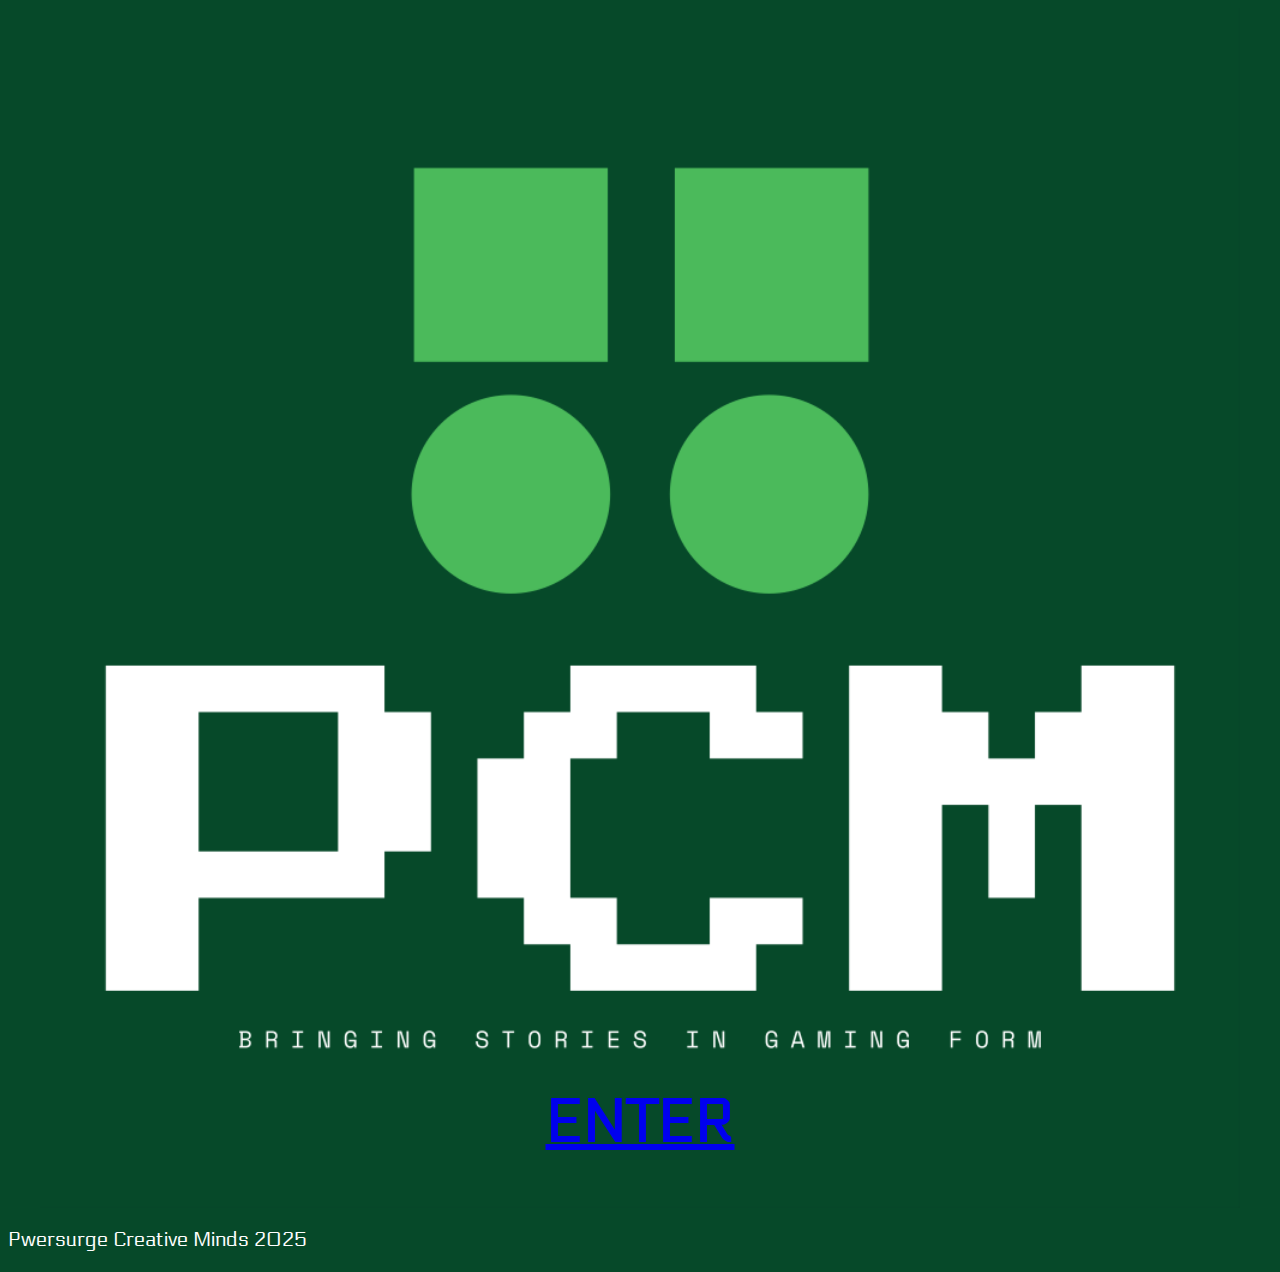
==== index.html @ 495eb173 "This is my initial Pwersurge Creative Minds webpage" ====
<!DOCTYPE html>
<html lang="en">
<head>
    <meta charset="UTF-8">
    <meta name="viewport" content="width=device-width, initial-scale=1.0">
    <title>Pwersurge Creative Minds</title>
    <link rel="stylesheet" href="./styles.css">
    <link rel="preconnect" href="https://fonts.googleapis.com">
  <link rel="preconnect" href="https://fonts.gstatic.com" crossorigin>
  <link href="https://fonts.googleapis.com/css2?family=Electrolize&family=Jersey+10&family=Newsreader:opsz,wght@6..72,600&family=Rampart+One&family=Silkscreen&family=Tinos:ital,wght@0,700;1,700&display=swap" rel="stylesheet">
</head>
<body>
    <div class="bigassbox">
       <div class="splashpage">
          <div class="getinside">
            <h2><a href="index.html">ENTER</a></h2>
          </div>
       </div>
    </div>
</body>
<footer>
    <p>Pwersurge Creative Minds 2025</p>
</footer>
</html>
---- styles.css ----
/* Main styling for the theme */

html {
    font-family:Electrolize, serif;
    font-size: 20px;
    color:white;
    background-color:#064929;
}

/* Header & nav styling */
header {
    position: sticky;
    top: 0;
    height: 101px;
    background-color: #064929;
    border-bottom: 1px solid white;
    display: flex;
    flex-direction: row;
    align-items: center;
}

nav {
    margin-left:auto;
}

nav ul {
    display: flex;
    gap: 30px;
    list-style-type: none;
    padding: 0;
    margin: 0;
}

/** Upper right logo **/
#logo {
    height:100px;
    width:100px;
    margin: 9.5px 9.5px;
    margin-left: 10px;
}

/** Splash Page **/

.bigassbox {
  display: flex;
  flex-direction: column;
  justify-content: center;
  align-items: center;
}

.splashpage {
   background-image: url('images/splasher.png');
   background-size: cover;
   width: 1200px;
   height: 1200px;
   margin: 0 auto; /* center the box */
   display: flex; /* center the text */
   justify-content: center; /* center the text on main axis */
   align-items:center; /* center the text on cross axis */
}    

.getinside {
  display: flex;
  align-items: flex-end; /* Aligns the content to the bottom */
  height: 100%; /* Ensures the div takes the full height of its parent */
  font-size: 2em;
  color: greenyellow
}

/** footer **/

footer {
   background-color: #064929;
}

/** Tinos: CSS classes for the Tinos font */

.tinos-bold {
    font-family: "Tinos", serif;
    font-weight: 700;
    font-style: normal;
  }
  
.tinos-bold-italic {
    font-family: "Tinos", serif;
    font-weight: 700;
    font-style: italic;
  }

/** Newsreader: CSS class for a variable style */


.newsreader-pwersurge {
    font-family: "Newsreader", serif;
    font-optical-sizing: auto;
    font-weight: 600;
    font-style: normal;
  }

 /** Jersey 10: CSS class **/

.jersey-10-regular {
    font-family: "Jersey 10", serif;
    font-weight: 400;
    font-style: normal;
  }

/** Rampart One: CSS class **/

.rampart-one-regular {
    font-family: "Rampart One", serif;
    font-weight: 400;
    font-style: normal;
  }

/** Silkscreen: CSS class **/

.silkscreen-regular {
    font-family: "Silkscreen", serif;
    font-weight: 400;
    font-style: normal;
  }

/** Electrolize: CSS class **/

.electrolize-regular {
    font-family: "Electrolize", serif;
    font-weight: 400;
    font-style: normal;
  }
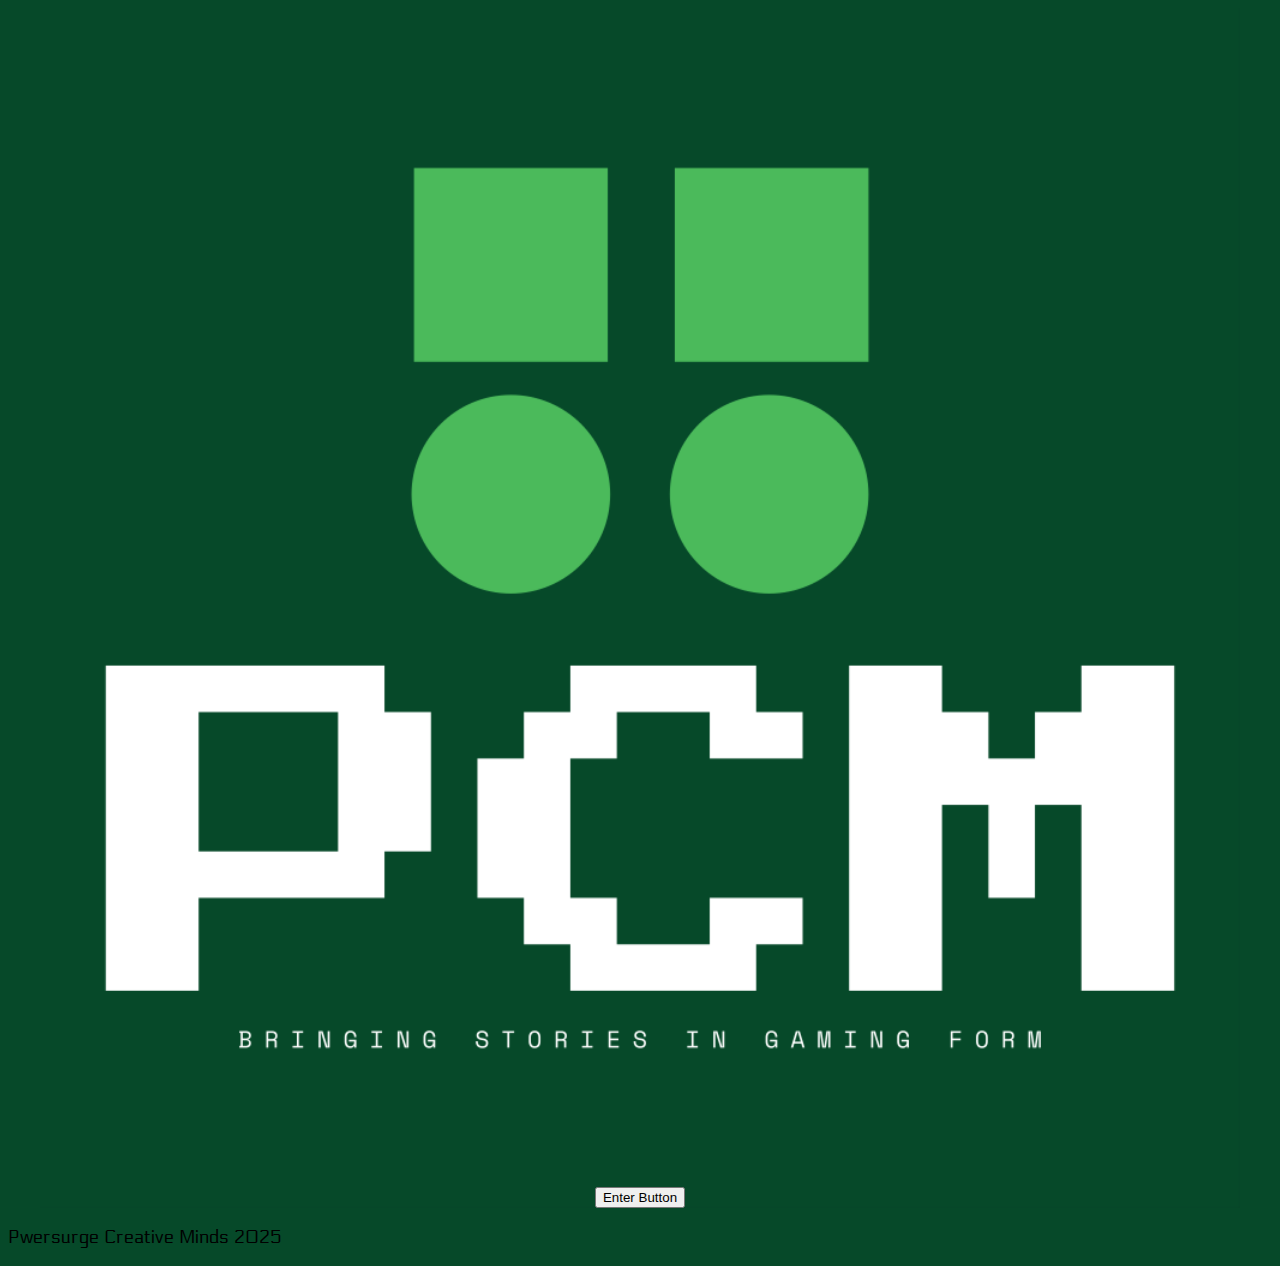
==== commit e511e396: "Update entry link to main page and replace text link with button" ====
--- a/index.html
+++ b/index.html
@@ -13,7 +13,9 @@
     <div class="bigassbox">
        <div class="splashpage">
           <div class="getinside">
-            <h2><a href="index.html">ENTER</a></h2>
+           <a href="./main.html"></a>
+            <button class="enterbutton"><span>Enter Button</span></button>
+          </a>
           </div>
        </div>
     </div>
--- a/styles.css
+++ b/styles.css
@@ -2,8 +2,8 @@
 
 html {
     font-family:Electrolize, serif;
-    font-size: 20px;
-    color:white;
+    font-size: 18px;
+    color:;
     background-color:#064929;
 }
 
@@ -24,11 +24,11 @@
 }
 
 nav ul {
-    display: flex;
-    gap: 30px;
-    list-style-type: none;
-    padding: 0;
-    margin: 0;
+  display: flex;
+  gap: 30px; /* Adjust the gap between links as needed */
+  list-style-type: none; /* Remove default list styling */
+  padding: 0; /* Remove default padding */
+  margin: 0; /* Remove default margin */
 }
 
 /** Upper right logo **/
@@ -67,7 +67,7 @@
   color: greenyellow
 }
 
-/** footer **/
+/** splash page footer **/
 
 footer {
    background-color: #064929;
@@ -128,4 +128,11 @@
     font-weight: 400;
     font-style: normal;
   }
-  +
+/** Press Start 2P: CSS class **/
+.press-start-2p-regular {
+    font-family: "Press Start 2P", serif;
+    font-weight: 400;
+    font-style: normal;
+  }
+
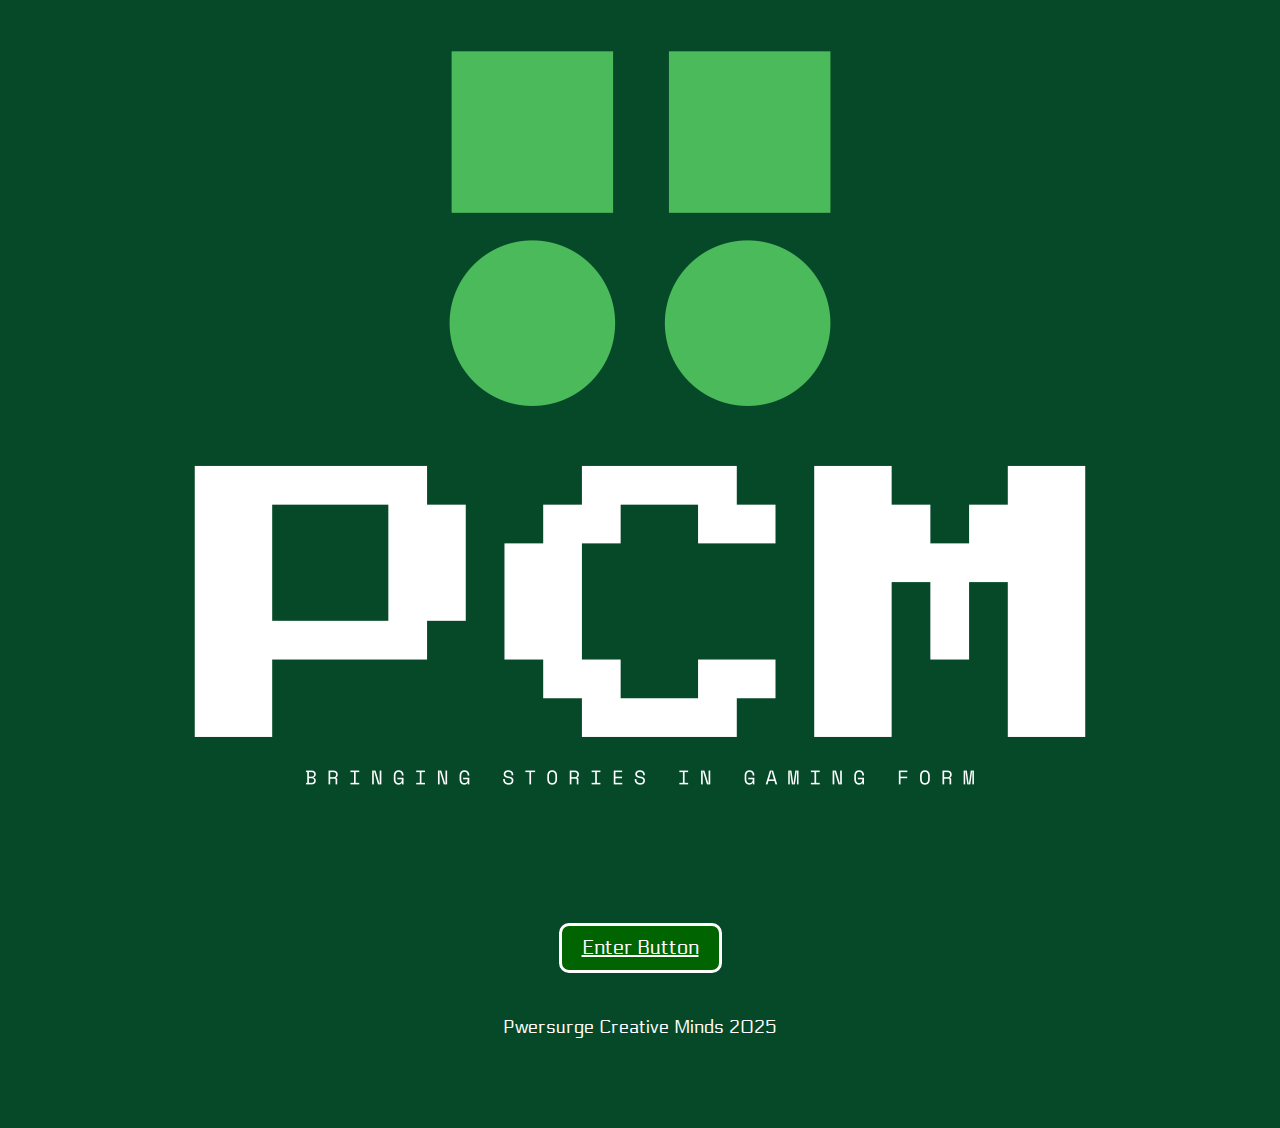
==== commit 337c2f36: "Refactor HTML structure and CSS styles: update splash page layout, enhance button design, and improv" ====
--- a/index.html
+++ b/index.html
@@ -9,18 +9,23 @@
   <link rel="preconnect" href="https://fonts.gstatic.com" crossorigin>
   <link href="https://fonts.googleapis.com/css2?family=Electrolize&family=Jersey+10&family=Newsreader:opsz,wght@6..72,600&family=Rampart+One&family=Silkscreen&family=Tinos:ital,wght@0,700;1,700&display=swap" rel="stylesheet">
 </head>
+
 <body>
-    <div class="bigassbox">
-       <div class="splashpage">
-          <div class="getinside">
-           <a href="./main.html"></a>
-            <button class="enterbutton"><span>Enter Button</span></button>
-          </a>
-          </div>
-       </div>
+
+    <div class="container supporting">
+       <img src="./images/splasher.png" alt="splashpagepic">
+      <div class="getinside">
+        <a href="./main.html" class="enterbutton"><span>Enter Button</span></a>
+        </a>
+      </div>
     </div>
+    
+    <footer>
+      <div class="container">
+        <p>Pwersurge Creative Minds 2025</p>
+      </div> 
+    </footer>
+
 </body>
-<footer>
-    <p>Pwersurge Creative Minds 2025</p>
-</footer>
+
 </html>--- a/styles.css
+++ b/styles.css
@@ -3,13 +3,15 @@
 html {
     font-family:Electrolize, serif;
     font-size: 18px;
-    color:;
+    color: white;
     background-color:#064929;
+    height: 100%;
+    margin: 0;
+    padding: 0;
 }
 
 /* Header & nav styling */
 header {
-    position: sticky;
     top: 0;
     height: 101px;
     background-color: #064929;
@@ -41,37 +43,67 @@
 
 /** Splash Page **/
 
-.bigassbox {
+
+.getinside {
+  display: flex;
+  align-items: center; /* Center the content vertically */
+  justify-content: center; /* Center the content horizontally */
+  padding-top: 5px;
+  padding-bottom: 5px;
+  font-size: 2em;
+  color: greenyellow;
+  margin-bottom: 20px;
+}
+
+/** Splash page container control **/
+
+.container.supporting {
   display: flex;
   flex-direction: column;
-  justify-content: center;
   align-items: center;
-}
-
-.splashpage {
-   background-image: url('images/splasher.png');
-   background-size: cover;
-   width: 1200px;
-   height: 1200px;
-   margin: 0 auto; /* center the box */
-   display: flex; /* center the text */
-   justify-content: center; /* center the text on main axis */
-   align-items:center; /* center the text on cross axis */
-}    
-
-.getinside {
-  display: flex;
-  align-items: flex-end; /* Aligns the content to the bottom */
-  height: 100%; /* Ensures the div takes the full height of its parent */
-  font-size: 2em;
-  color: greenyellow
+  justify-content: center; /* Align items to the top */
+  height: 100vh; /* Full viewport height */
+  margin: 0; /* Remove any default margin */
+  padding-bottom: 1em; /* Remove any default padding */
+}
+
+.container.supporting img {
+  max-width: 100%; /* Ensure the image is responsive */
+  height: auto; /* Maintain aspect ratio */
+  margin-top: 0; /* Remove any top margin */
+  padding-top: 0; /* Remove any top padding */
 }
 
 /** splash page footer **/
 
 footer {
-   background-color: #064929;
-}
+  padding: 4rem 0;
+  background-color: #064929;
+  text-align: center;
+}
+
+/** Media Query for Smaller Screens **/
+@media (max-width: 768px) {
+  footer {
+      padding: 1rem 0; /* Adjust padding for smaller screens */
+  }
+
+  .getinside {
+      margin-bottom: 2px; /* Adjust margin for smaller screens */
+  }
+}
+
+/** Media Query for Bigger Screens **/
+@media (max-width: 1200px) {
+  footer {
+      padding: 3rem 0; /* Adjust padding for medium screens */
+  }
+
+  .getinside {
+      margin-bottom: 15px; /* Adjust margin for medium screens */
+  }
+}
+
 
 /** Tinos: CSS classes for the Tinos font */
 
@@ -136,3 +168,48 @@
     font-style: normal;
   }
 
+
+
+/** Fancy enter button **/
+
+.enterbutton {
+  position: relative;
+  display: inline-block;
+  padding: 10px 20px;
+  font-size: 20px;
+  color: white;
+  background-color: darkgreen;
+  border: 3px solid white;
+  border-radius: 10px;
+  overflow: hidden;
+  cursor: pointer;
+  transition: color 0.4s ease-in-out;
+}
+
+/* Pseudo-element for the sliding effect */
+.enterbutton:before {
+  content: '';
+  position: absolute;
+  top: 0;
+  left: -100%;
+  width: 100%;
+  height: 100%;
+  background-color: #0ebc0e;
+  transition: left 0.4s ease-in-out;
+  z-index: 0;
+}
+
+/* Hover effect */
+.enterbutton:hover::before {
+  left: 0;
+}
+
+.enterbutton:hover {
+  color: #fff; /* Change text color on hover */
+}
+
+/* Ensure the text is above the pseudo-element */
+.enterbutton span {
+  position: relative;
+  z-index: 1;
+}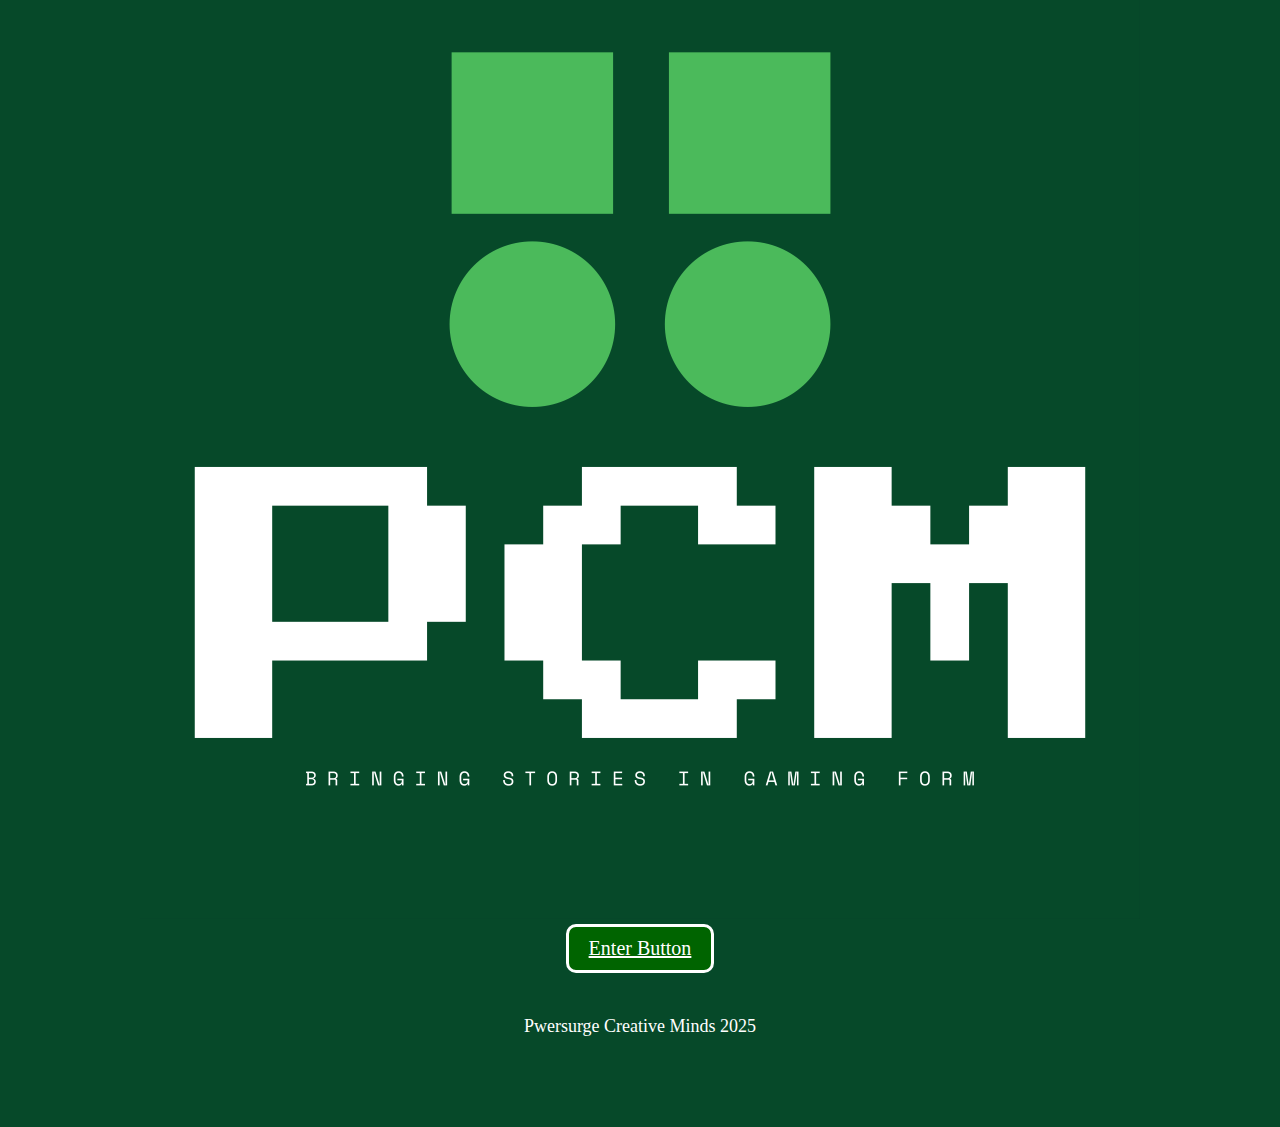
==== commit 80fa918b: "Replace favicon and update HTML structure: change stylesheet link, modify header content, and enhanc" ====
--- a/index.html
+++ b/index.html
@@ -4,7 +4,7 @@
     <meta charset="UTF-8">
     <meta name="viewport" content="width=device-width, initial-scale=1.0">
     <title>Pwersurge Creative Minds</title>
-    <link rel="stylesheet" href="./styles.css">
+    <link rel="stylesheet" href="./splashstyle.css">
     <link rel="preconnect" href="https://fonts.googleapis.com">
   <link rel="preconnect" href="https://fonts.gstatic.com" crossorigin>
   <link href="https://fonts.googleapis.com/css2?family=Electrolize&family=Jersey+10&family=Newsreader:opsz,wght@6..72,600&family=Rampart+One&family=Silkscreen&family=Tinos:ital,wght@0,700;1,700&display=swap" rel="stylesheet">
--- a/splashstyle.css
+++ b/splashstyle.css
@@ -0,0 +1,207 @@
+/* Main styling for the theme */
+html {
+    font-family: "Press Start 2P", serif;
+    font-size: 18px;
+    color: white;
+    background-color: #064929;
+    height: 100%;
+    margin: 0;
+    padding: 0;
+  }
+
+
+
+/** Responsive adjustments **/
+
+@media (max-width: 768px) {
+
+.getinside {
+        margin-bottom: 2px; /* Adjust margin for smaller screens */
+    }
+footer {
+        padding: 1rem 0; /* Adjust padding for smaller screens */
+    }
+}
+
+@media (min-width: 769px) and (max-width: 1200px) {
+.getinside {
+        margin-bottom: 15px; /* Adjust margin for medium screens */
+    }
+footer {
+        padding: 3rem 0; /* Adjust padding for medium screens */
+    }
+}
+
+@media (min-width: 1201px) {
+
+    footer {
+        padding: 4rem 0;
+        background-color: #064929;
+        text-align: center;
+      }
+
+      .tinos-bold {
+        font-family: "Tinos", serif;
+        font-weight: 700;
+        font-style: normal;
+      }
+      
+      .tinos-bold-italic {
+        font-family: "Tinos", serif;
+        font-weight: 700;
+        font-style: italic;
+      }
+      
+      .newsreader-pwersurge {
+        font-family: "Newsreader", serif;
+        font-optical-sizing: auto;
+        font-weight: 600;
+        font-style: normal;
+      }
+      
+      .jersey-10-regular {
+        font-family: "Jersey 10", serif;
+        font-weight: 400;
+        font-style: normal;
+      }
+      
+      .rampart-one-regular {
+        font-family: "Rampart One", serif;
+        font-weight: 400;
+        font-style: normal;
+      }
+      
+      .silkscreen-regular {
+        font-family: "Silkscreen", serif;
+        font-weight: 400;
+        font-style: normal;
+      }
+      
+      .electrolize-regular {
+        font-family: "Electrolize", serif;
+        font-weight: 400;
+        font-style: normal;
+      }
+      
+      .press-start-2p-regular {
+        font-family: "Press Start 2P", serif;
+        font-weight: 400;
+        font-style: normal;
+      }
+    }
+
+.container.supporting {
+    display: flex;
+    flex-direction: column;
+    align-items: center;
+    justify-content: center; /* Align items to the top */
+    height: 100vh; /* Full viewport height */
+    margin: 0; /* Remove any default margin */
+    padding-bottom: 1em; /* Remove any default padding */
+  }
+
+.getinside {
+    display: flex;
+    align-items: center; /* Center the content vertically */
+    justify-content: center; /* Center the content horizontally */
+    padding-top: 5px;
+    padding-bottom: 5px;
+    font-size: 2em;
+    color: greenyellow;
+    margin-bottom: 20px;
+  }
+
+  .container.supporting img {
+    max-width: 100%; /* Ensure the image is responsive */
+    height: auto; /* Maintain aspect ratio */
+    margin-top: 0; /* Remove any top margin */
+    padding-top: 0; /* Remove any top padding */
+  }
+
+  
+  .enterbutton {
+    position: relative;
+    display: inline-block;
+    padding: 10px 20px;
+    font-size: 20px;
+    color: white;
+    background-color: darkgreen;
+    border: 3px solid white;
+    border-radius: 10px;
+    overflow: hidden;
+    cursor: pointer;
+    transition: color 0.4s ease-in-out;
+  }
+  
+  .enterbutton:before {
+    content: '';
+    position: absolute;
+    top: 0;
+    left: -100%;
+    width: 100%;
+    height: 100%;
+    background-color: #0ebc0e;
+    transition: left 0.4s ease-in-out;
+    z-index: 0;
+  }
+  
+  .enterbutton:hover::before {
+    left: 0;
+  }
+  
+  .enterbutton:hover {
+    color: #fff; /* Change text color on hover */
+  }
+  
+  .enterbutton span {
+    position: relative;
+    z-index: 1;
+  }
+
+
+  .tinos-bold {
+    font-family: "Tinos", serif;
+    font-weight: 700;
+    font-style: normal;
+  }
+  
+  .tinos-bold-italic {
+    font-family: "Tinos", serif;
+    font-weight: 700;
+    font-style: italic;
+  }
+ 
+.newsreader-hello {
+    font-family: "Newsreader", serif;
+    font-optical-sizing: auto;
+    font-weight: 600;
+    font-style: normal;
+  } 
+
+  .jersey-10-regular {
+    font-family: "Jersey 10", serif;
+    font-weight: 400;
+    font-style: normal;
+  }
+
+  .silkscreen-regular {
+    font-family: "Silkscreen", serif;
+    font-weight: 400;
+    font-style: normal;
+  }
+  .rampart-one-regular {
+    font-family: "Rampart One", serif;
+    font-weight: 400;
+    font-style: normal;
+  }
+  .electrolize-regular {
+    font-family: "Electrolize", serif;
+    font-weight: 400;
+    font-style: normal;
+  }
+  .press-start-2p-regular {
+    font-family: "Press Start 2P", serif;
+    font-weight: 400;
+    font-style: normal;
+  }
+  